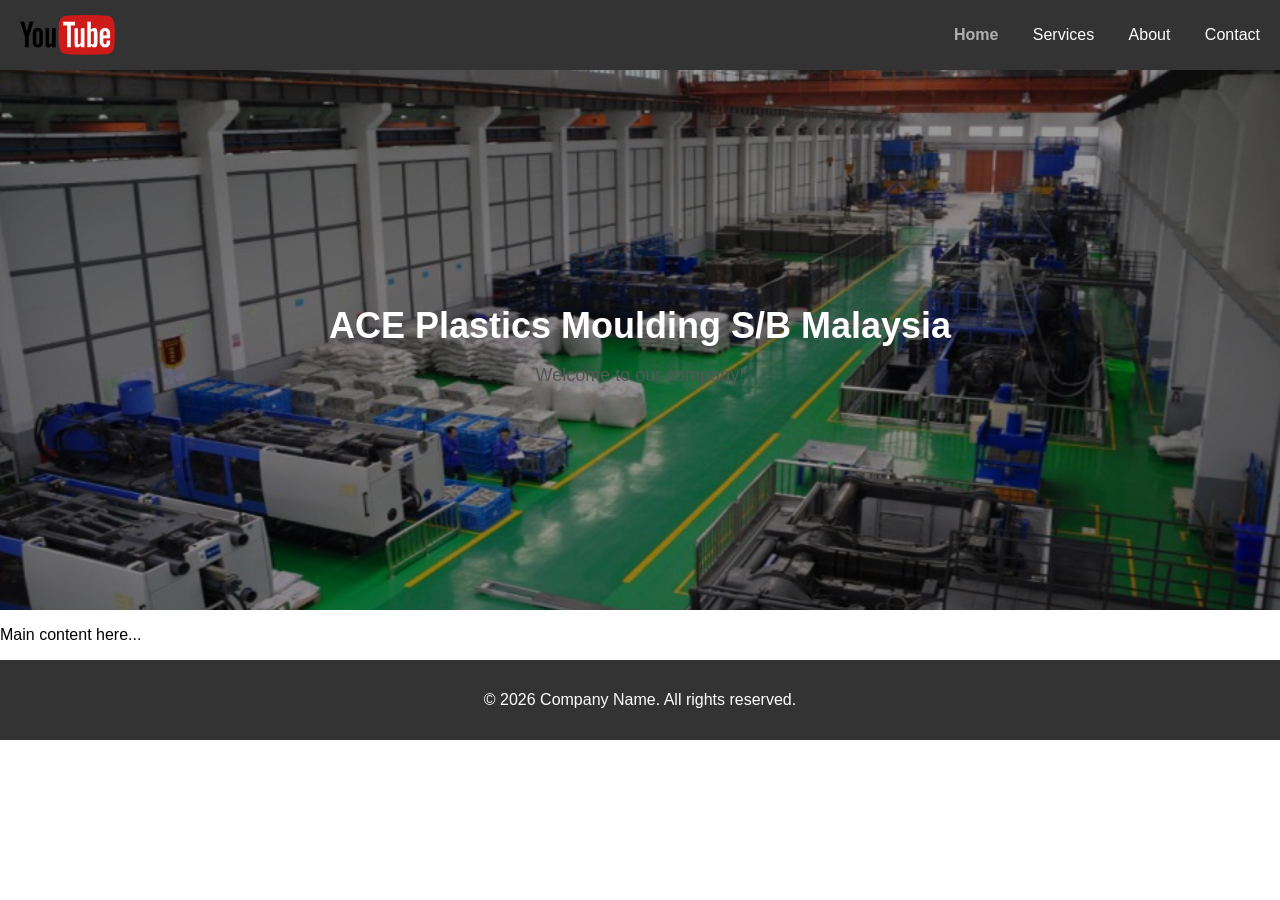
==== layout/index.html @ 133296f3 "first trial" ====
<!DOCTYPE html>
<html lang="en">
<head>
    <meta charset="UTF-8">
    <meta name="viewport" content="width=device-width, initial-scale=1.0">
    <title>Home Page</title>
    <link rel="stylesheet" href="style.css">
    
</head>
<body>

    <!-- Header -->
    <header>
        <div class="logo">
          <img src="../asset/fakelogo.png" alt="Company Logo">
          <!--<h1>ACE Plastics Moulding S/B Malaysia</h1> -->
        </div>
        <nav>
            <a href="index.html" class="active">Home </a>
            <a href="service.html">Services</a>
            <a href="about.html">About</a>
            <a href="contact.html">Contact</a>
        </nav>
    </header>

    <!-- Main Content -->
     <main>
    <section class="hero">
        <img src="../asset/pic1.jpg" class="hero-image">

        <div class="hero-content">
            <h2>ACE Plastics Moulding S/B Malaysia</h2>
            <p>Welcome to our company!</p>
        </div>
    </section>

    <section class="main-content">
        <p>Main content here...</p>
    </section>
    </main>
    <!-- Footer -->
    <footer>
        <p>© 2026 Company Name. All rights reserved.</p>
    </footer>

</body>
</html>
---- layout/style.css ----
body {
            margin: 0;
            font-family: Arial, sans-serif;
        }

        * {
            box-sizing: border-box;
          }

        header {
            background-color: #333;
            color: white;
            padding: 15px 20px;
            display: flex;
            justify-content: space-between;
            align-items: center;
            width: 100%;
        }

        .logo {
          display: flex;
          align-items: center;
        }

        .logo img {
           height: 40px;   /* adjust size */
            margin-right: 10px;
        }

        header h1 {
            margin: 0;
            font-size: 20px;
        }

        nav a {
            color: white;
            text-decoration: none;
            margin-left: 30px;
            font-size: 16px;
        }

        nav a:hover {
            text-decoration: underline;
        }

        nav a.active {
          color: rgb(176, 176, 176);
          padding-bottom: 3px;
          font-weight: bold;
        }

        .hero {
            position: relative;
            overflow: hidden;
            height: 60vh; /* or 100vh if full screen */
            display: flex;
            justify-content: center;
            align-items: center;
        }



        /* background image layer */
        .hero-image {
            position: absolute;
            top: 0;
            left: 0;
            width: 100%;
            height: 100%;

            object-fit: cover;
            z-index: 0;
        }

        .hero::before {
            content: "";
            position: absolute;
            top: 0;
            left: 0;
            width: 100%;
            height: 100%;
            background: rgba(0, 0, 0, 0.4);
            z-index: 1;
        }
        
        /* text layer */
        .hero-content {
            position: relative;
            z-index: 2;
            text-align: center;
            color: white;
        }

        .hero h2 {
            font-size: 36px;
            margin-bottom: 10px;
        }

        .hero p {
            font-size: 18px;
            color: #555;
        }

        footer {
            background-color: #333;
            color: white;
            text-align: center;
            padding: 15px;
            position:relative;
            bottom: 0;
            width: 100%;
        }

        html, body {
            height: 100%;
            margin: 0;
        }

        .page-container {
            min-height: 100vh;
            display: flex;
            flex-direction: column;
        }

        main {
            flex: 1; /* takes up remaining space */
        }

        footer {
            background-color: #333;
            color: white;
            text-align: center;
            padding: 15px;
        }
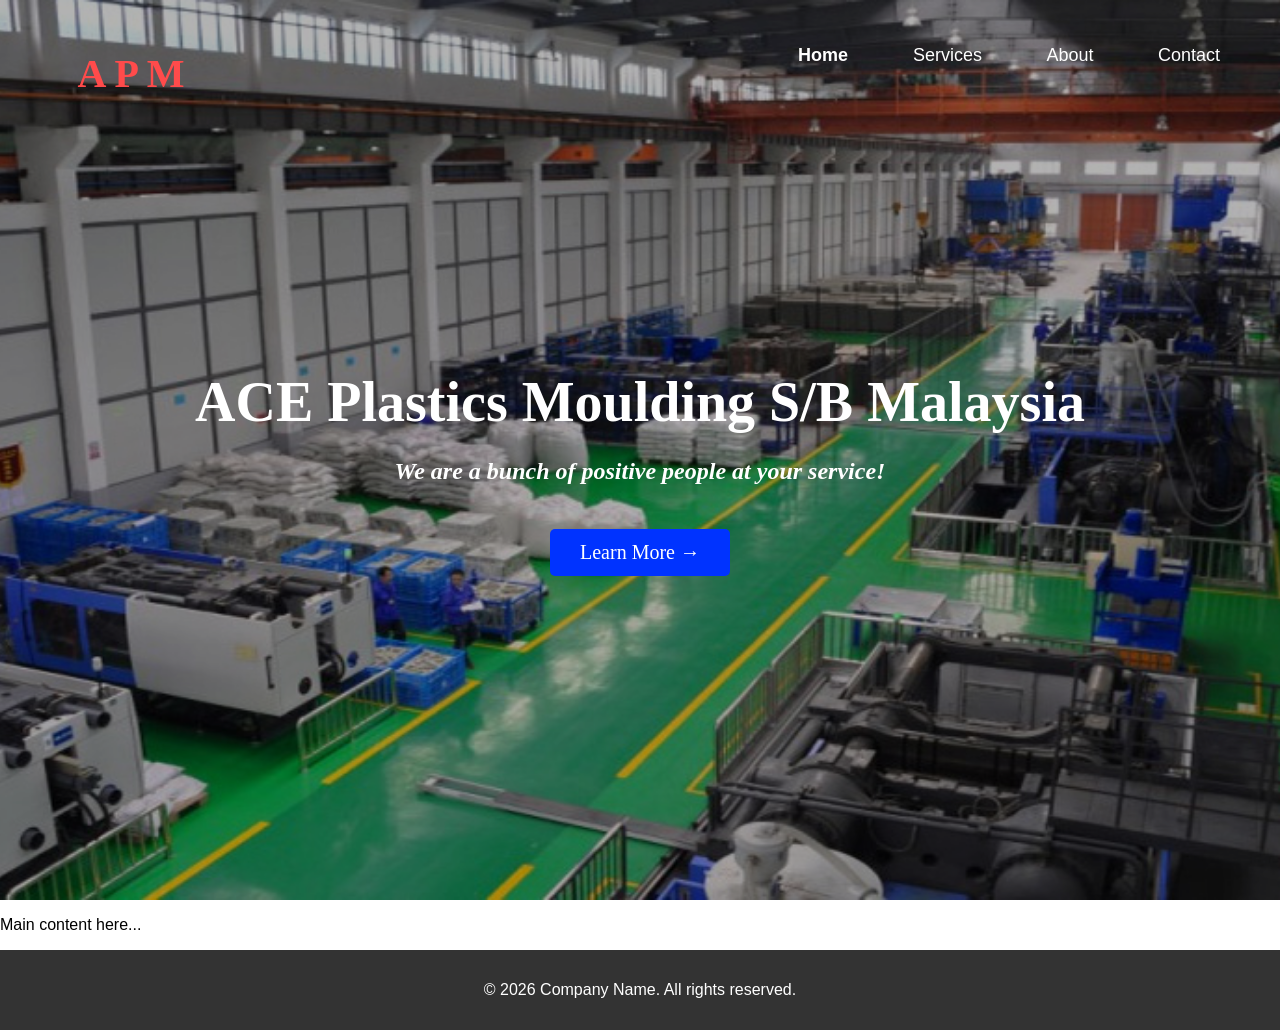
==== commit 66470166: "update" ====
--- a/layout/index.html
+++ b/layout/index.html
@@ -12,8 +12,9 @@
     <!-- Header -->
     <header>
         <div class="logo">
-          <img src="../asset/fakelogo.png" alt="Company Logo">
+          <!--<img src="../asset/fakelogo.png" alt="Company Logo">-->
           <!--<h1>ACE Plastics Moulding S/B Malaysia</h1> -->
+          <h1 class = "company-name">APM</h1>
         </div>
         <nav>
             <a href="index.html" class="active">Home </a>
@@ -30,7 +31,8 @@
 
         <div class="hero-content">
             <h2>ACE Plastics Moulding S/B Malaysia</h2>
-            <p>Welcome to our company!</p>
+            <p>We are a bunch of positive people at your service!</p>
+            <a href="about.html" class="hero-btn">Learn More →</a>
         </div>
     </section>
 
--- a/layout/style.css
+++ b/layout/style.css
@@ -8,23 +8,24 @@
           }
 
         header {
-            background-color: #333;
-            color: white;
+            background: transparent;
             padding: 15px 20px;
             display: flex;
             justify-content: space-between;
             align-items: center;
             width: 100%;
+            position: absolute;   /* or fixed */
+            top: 0;
+            left: 0;
+            width: 100%;
+            background: transparent;
+            z-index: 10;
         }
+
 
         .logo {
           display: flex;
           align-items: center;
-        }
-
-        .logo img {
-           height: 40px;   /* adjust size */
-            margin-right: 10px;
         }
 
         header h1 {
@@ -32,11 +33,22 @@
             font-size: 20px;
         }
 
+        .company-name {
+            font-family: "Times New Roman", Times, serif;
+            font-size: 40px;
+            font-weight: bolder;
+            color: rgb(255, 75, 75);
+            letter-spacing: 8px;
+            padding-left: 50%;
+            padding-top: 30%;
+        }
+
         nav a {
-            color: white;
+            color: rgb(255, 255, 255);
             text-decoration: none;
-            margin-left: 30px;
-            font-size: 16px;
+            margin-left: 20px;
+            margin-right: 40px;
+            font-size: 18px;
         }
 
         nav a:hover {
@@ -44,7 +56,7 @@
         }
 
         nav a.active {
-          color: rgb(176, 176, 176);
+          color: rgb(255, 255, 255);
           padding-bottom: 3px;
           font-weight: bold;
         }
@@ -52,7 +64,7 @@
         .hero {
             position: relative;
             overflow: hidden;
-            height: 60vh; /* or 100vh if full screen */
+            height: 100vh; /* or 100vh if full screen */
             display: flex;
             justify-content: center;
             align-items: center;
@@ -79,7 +91,7 @@
             left: 0;
             width: 100%;
             height: 100%;
-            background: rgba(0, 0, 0, 0.4);
+            background: rgba(0, 0, 0, 0.3);
             z-index: 1;
         }
         
@@ -92,13 +104,33 @@
         }
 
         .hero h2 {
-            font-size: 36px;
+            font-family: "Times New Roman", Times, serif;
+            font-size: 56px;
             margin-bottom: 10px;
         }
 
         .hero p {
-            font-size: 18px;
-            color: #555;
+            font-family: "Playfair Display",  serif;
+            font-style: italic;
+            font-weight: bold;
+            font-size: 24px;
+            color: #ffffff;
+        }
+
+        .hero-btn {
+            display: inline-block;
+            margin-top: 20px;
+            padding: 12px 30px;
+            background-color: rgb(0, 51, 255);
+            color: white;
+            text-decoration: none;
+            font-family: "Times New Roman", serif;
+            font-size: 20px;
+            border-radius: 5px;   /* slightly rounded, remove if want sharp rectangle */
+        }
+
+        .hero-btn:hover {
+            background-color: rgb(67, 105, 255);
         }
 
         footer {
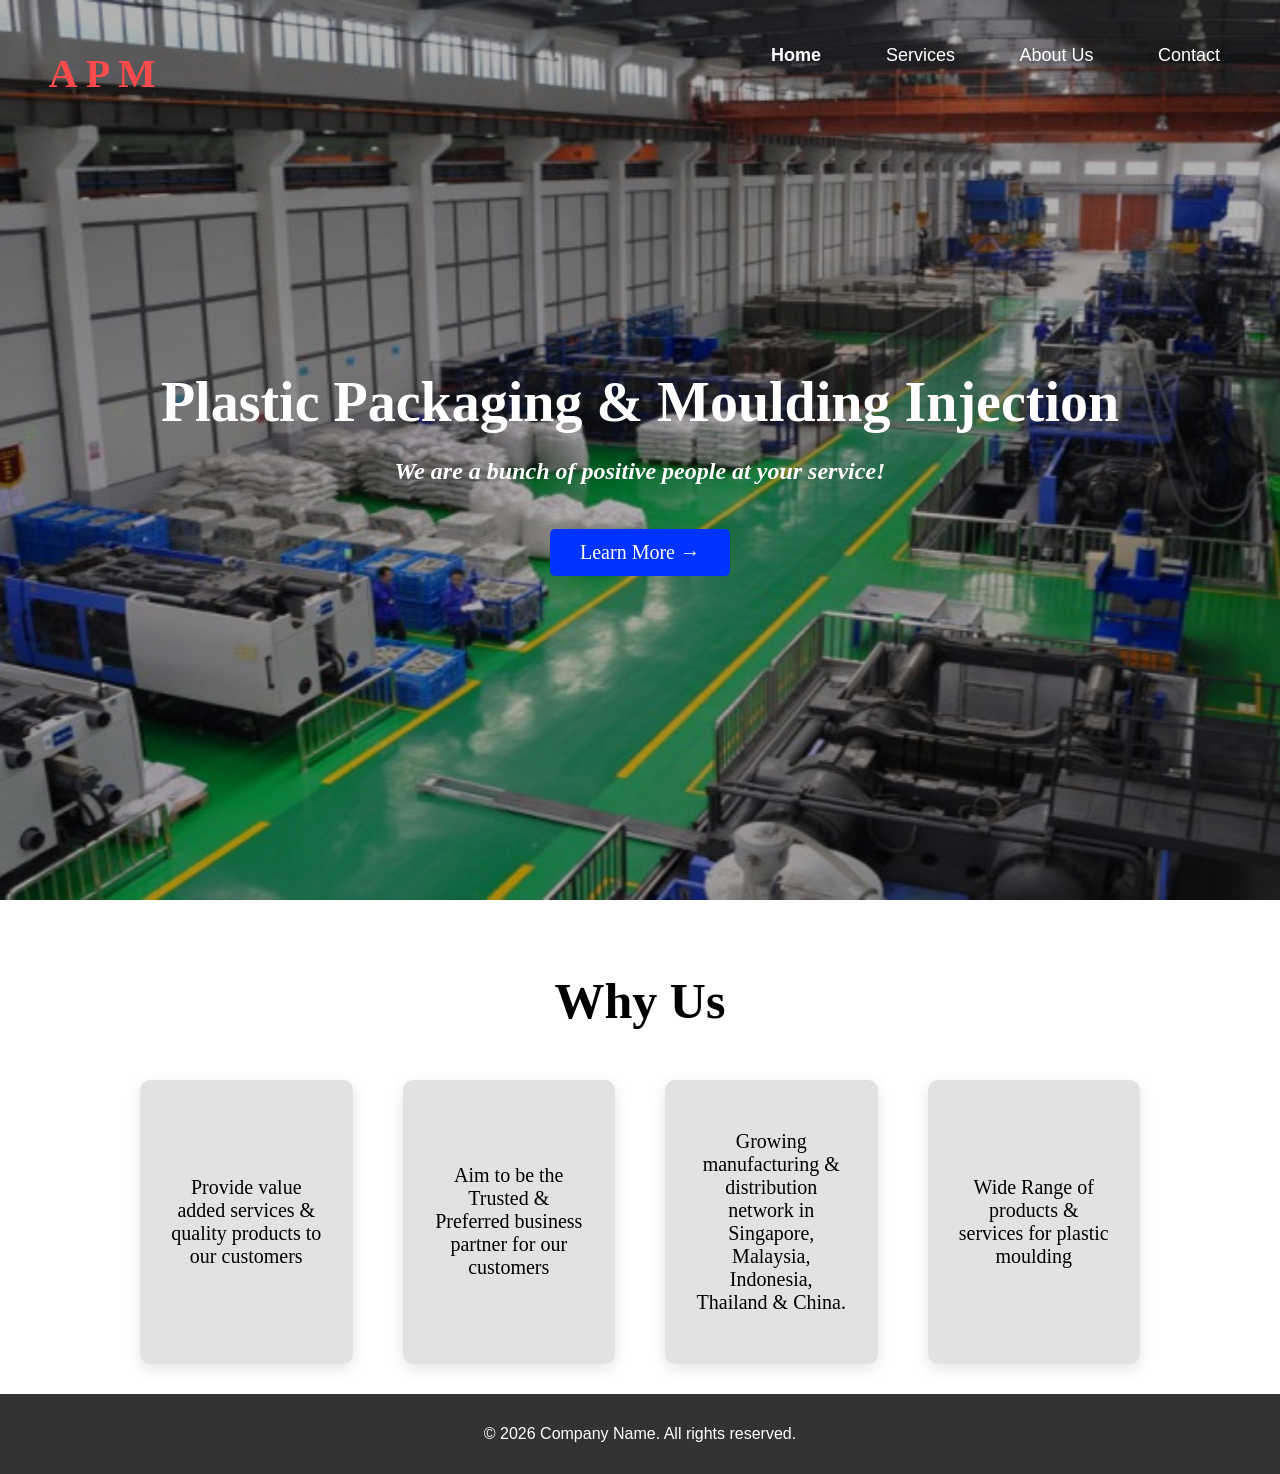
==== commit 57a69f19: "value" ====
--- a/layout/index.html
+++ b/layout/index.html
@@ -4,7 +4,8 @@
     <meta charset="UTF-8">
     <meta name="viewport" content="width=device-width, initial-scale=1.0">
     <title>Home Page</title>
-    <link rel="stylesheet" href="style.css">
+    <link rel="stylesheet" href="index.css">
+    <link rel="stylesheet" href = "navigation.css">
     
 </head>
 <body>
@@ -12,14 +13,26 @@
     <!-- Header -->
     <header>
         <div class="logo">
-          <!--<img src="../asset/fakelogo.png" alt="Company Logo">-->
-          <!--<h1>ACE Plastics Moulding S/B Malaysia</h1> -->
-          <h1 class = "company-name">APM</h1>
+          <div class = "company-name">APM</div>
         </div>
+
         <nav>
             <a href="index.html" class="active">Home </a>
-            <a href="service.html">Services</a>
-            <a href="about.html">About</a>
+            <div class="dropdown">
+                <a href="#">Services</a>
+                <div class="dropdown-content">
+                    <a href="#">Product & Sample</a>
+                    <a href="#">Moulding Machines</a>
+                    <a href="#">Other Equipment</a>
+                </div>
+            </div>
+            <div class="dropdown">
+                <a href="#">About Us</a>
+                <div class="dropdown-content">
+                    <a href="#">Qualifications</a>
+                    <a href="#">Partners</a>
+                </div>
+            </div>
             <a href="contact.html">Contact</a>
         </nav>
     </header>
@@ -30,14 +43,29 @@
         <img src="../asset/pic1.jpg" class="hero-image">
 
         <div class="hero-content">
-            <h2>ACE Plastics Moulding S/B Malaysia</h2>
-            <p>We are a bunch of positive people at your service!</p>
-            <a href="about.html" class="hero-btn">Learn More →</a>
+            <h2 class = "float-up">Plastic Packaging & Moulding Injection </h2>
+            <p class = "float-up">We are a bunch of positive people at your service!</p>
+            <a href="about.html" class="hero-btn" class = "float-up">Learn More →</a>
         </div>
     </section>
 
-    <section class="main-content">
-        <p>Main content here...</p>
+    <section class="value">
+        <h2 class ="value-title" class = "float-up">Why Us</h2>
+        <div class="value-cards">
+            <div class="value-card">
+                <p class = "float-up">Provide value added services & quality products to our customers</p>
+            </div>
+            <div class="value-card">
+                <p class = "float-up">Aim to be the Trusted & Preferred business partner for our customers</p>
+            </div>
+            <div class="value-card">
+                <p class = "float-up">Growing manufacturing & distribution network in Singapore, Malaysia, Indonesia, Thailand & China.</p>
+            </div>
+            <div class="value-card">
+                <p class = "float-up">Wide Range of products & services for plastic moulding</p>
+            </div>
+        </div>
+
     </section>
     </main>
     <!-- Footer -->
@@ -45,5 +73,19 @@
         <p>© 2026 Company Name. All rights reserved.</p>
     </footer>
 
+    <script>
+  function onScrollFloatUp() {
+    document.querySelectorAll('.float-up').forEach(function(el) {
+      const rect = el.getBoundingClientRect();
+      if (rect.top < window.innerHeight - 50) {
+        el.classList.add('active');
+      }
+    });
+  }
+  window.addEventListener('scroll', onScrollFloatUp);
+  window.addEventListener('DOMContentLoaded', onScrollFloatUp);
+</script>
+
 </body>
-</html>+</html>
+
--- a/layout/index.css
+++ b/layout/index.css
@@ -0,0 +1,156 @@
+        body {
+            margin: 0;
+            font-family: Arial, sans-serif;
+        }
+
+        * {
+            box-sizing: border-box;
+          }
+
+        
+
+        .hero {
+            position: relative;
+            overflow: hidden;
+            height: 100vh; /* or 100vh if full screen */
+            display: flex;
+            justify-content: center;
+            align-items: center;
+        }
+        
+
+
+
+        /* background image layer */
+        .hero-image {
+            position: absolute;
+            top: 0;
+            left: 0;
+            width: 100%;
+            height: 100%;
+
+            object-fit: cover;
+            z-index: 0;
+        }
+
+        .hero::before {
+            content: "";
+            position: absolute;
+            top: 0;
+            left: 0;
+            width: 100%;
+            height: 100%;
+            background: rgba(0, 0, 0, 0.3);
+            z-index: 1;
+        }
+        
+        /* text layer */
+        .hero-content {
+            position: relative;
+            z-index: 2;
+            text-align: center;
+            color: white;
+        }
+
+        .hero h2 {
+            font-family: "Times New Roman", Times, serif;
+            font-size: 56px;
+            margin-bottom: 10px;
+        }
+
+        .hero p {
+            font-family: "Playfair Display",  serif;
+            font-style: italic;
+            font-weight: bold;
+            font-size: 24px;
+            color: #ffffff;
+        }
+
+        .hero-btn {
+            display: inline-block;
+            margin-top: 20px;
+            padding: 12px 30px;
+            background-color: rgb(0, 51, 255);
+            color: white;
+            text-decoration: none;
+            font-family: "Times New Roman", serif;
+            font-size: 20px;
+            transition: all 0.3s ease;
+            border-radius: 5px;   /* slightly rounded, remove if want sharp rectangle */
+        }
+
+        .hero-btn:hover {
+            background-color: rgb(67, 105, 255);
+            transform: translateY(-5px);   /* move up */
+            box-shadow: 0 8px 20px rgba(0,0,0,0.2); /* shadow for depth */
+        }
+
+        html, body {
+            height: 100%;
+            margin: 0;
+        }
+
+        .page-container {
+            min-height: 100vh;
+            display: flex;
+            flex-direction: column;
+        }
+
+        main {
+            flex: 1; /* takes up remaining space */
+        }
+
+        .value {
+            padding: 30px 20px;
+            text-align: center;
+            background-color: rgb(255, 255, 255);
+        }
+
+        .value-title {
+            font-family: "Times New Roman", Times, serif;
+            font-size: 50px;
+            margin-bottom: 50px;
+        }
+
+        /* GRID layout */
+        .value-cards {
+            display: grid;
+            grid-template-columns: repeat(4, 1fr); /* 4 columns */
+            gap: 50px;
+            max-width: 1000px;
+            margin: 0 auto;
+            
+        }
+
+        .value-card:hover {
+            transform: translateY(-5px);
+            box-shadow: 0 8px 20px rgba(0,0,0,0.2); /* shadow for depth */
+        }
+
+        /* individual cards */
+        .value-card {
+            background-color: #e2e2e2;
+            padding: 30px;
+            border-radius: 10px;
+            box-shadow: 0 5px 15px rgba(0,0,0,0.1);
+            font-family: "Times New Roman", serif;
+            transition: 0.3s;
+            font-size: 20px;
+            display: flex;
+            justify-content: center; /* horizontal center */
+            align-items: center;     /* vertical center */
+            text-align: center;
+        }
+
+        /* ==== Animations ==== */
+        .float-up {
+            opacity: 0;
+            transform: translateY(40px);
+            transition: opacity 0.6s ease, transform 0.6s ease;
+        }
+        
+        .float-up.active {
+            opacity: 1;
+            transform: translateY(0);
+        }
+
--- a/layout/navigation.css
+++ b/layout/navigation.css
@@ -0,0 +1,139 @@
+body {
+            margin: 0;
+            font-family: Arial, sans-serif;
+        }
+
+        * {
+            box-sizing: border-box;
+          }
+
+        header {
+            background: transparent;
+            padding: 15px 20px;
+            display: flex;
+            justify-content: space-between;
+            align-items: center;
+            width: 100%;
+            position: absolute;   /* or fixed */
+            top: 0;
+            left: 0;
+            width: 100%;
+            background: transparent;
+            z-index: 10;
+        }
+
+        .logo {
+          display: flex;
+          align-items: center;
+          flex-direction: column;
+        }
+
+        header h1 {
+            margin: 0;
+            font-size: 20px;
+        }
+
+        .company-name {
+            font-family: "Times New Roman", Times, serif;
+            font-size: 40px;
+            font-weight: bolder;
+            color: rgb(255, 75, 75);
+            letter-spacing: 8px;
+            padding-left: 50%;
+            padding-top: 30%;
+        }
+
+        .company-name-full {
+            font-family: "Times New Roman", Times, serif;
+            font-size: 12px;
+            color: rgb(255, 75, 75);
+            letter-spacing: 2px;
+            padding-top: 0px;
+            text-align: center;
+        }
+
+        nav a {
+            color: rgb(255, 255, 255);
+            text-decoration: none;
+            margin-left: 20px;
+            margin-right: 40px;
+            font-size: 18px;
+        }
+
+        nav a:hover {
+            text-decoration: underline;
+        }
+
+        nav a.active {
+          color: rgb(255, 255, 255);
+          padding-bottom: 3px;
+          font-weight: bold;
+        }
+
+        .dropdown {
+            position: relative;
+            display: inline-block;
+        }
+
+        /* hidden menu */
+        .dropdown-content {
+            display: none;
+            position: absolute;
+            background-color: rgba(255, 255, 255, 0.154);
+            min-width: 180px;
+            top: 100%;
+            left: 0;
+            box-shadow: 0 5px 15px rgba(0, 0, 0, 0);
+            z-index: 100;
+            border-radius: 5px;
+        }
+
+        /* links inside dropdown */
+        .dropdown-content a {
+            display: block;
+            padding: 10px;
+            color: rgb(255, 255, 255);
+            text-decoration: none;
+        }
+
+        /* hover effect */
+        .dropdown-content a:hover {
+            text-decoration: underline;
+        }
+
+        /* show dropdown on hover */
+        .dropdown:hover .dropdown-content {
+            display: block;
+        }
+
+        footer {
+            background-color: #333;
+            color: white;
+            text-align: center;
+            padding: 15px;
+            position:relative;
+            bottom: 0;
+            width: 100%;
+        }
+
+        html, body {
+            height: 100%;
+            margin: 0;
+        }
+
+        .page-container {
+            min-height: 100vh;
+            display: flex;
+            flex-direction: column;
+        }
+
+        main {
+            flex: 1; /* takes up remaining space */
+        }
+
+        footer {
+            background-color: #333;
+            color: white;
+            text-align: center;
+            padding: 15px;
+        }
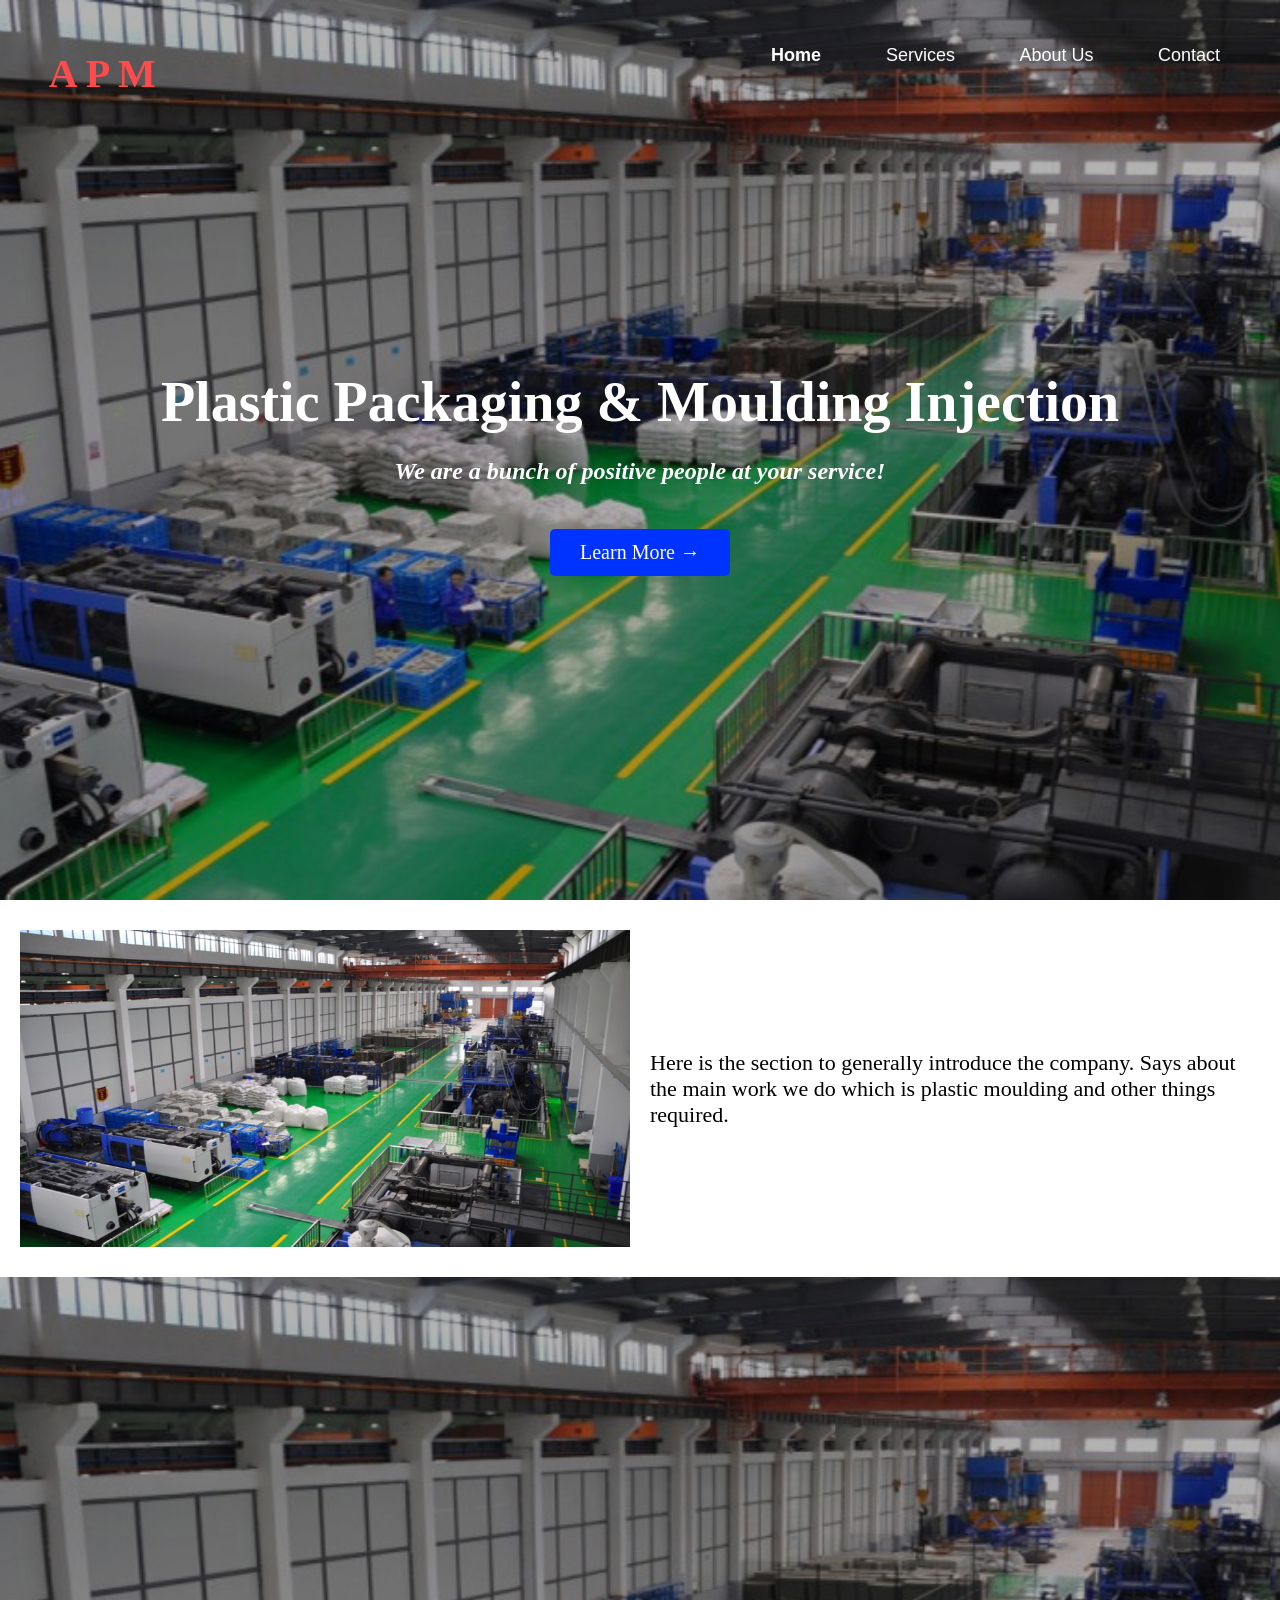
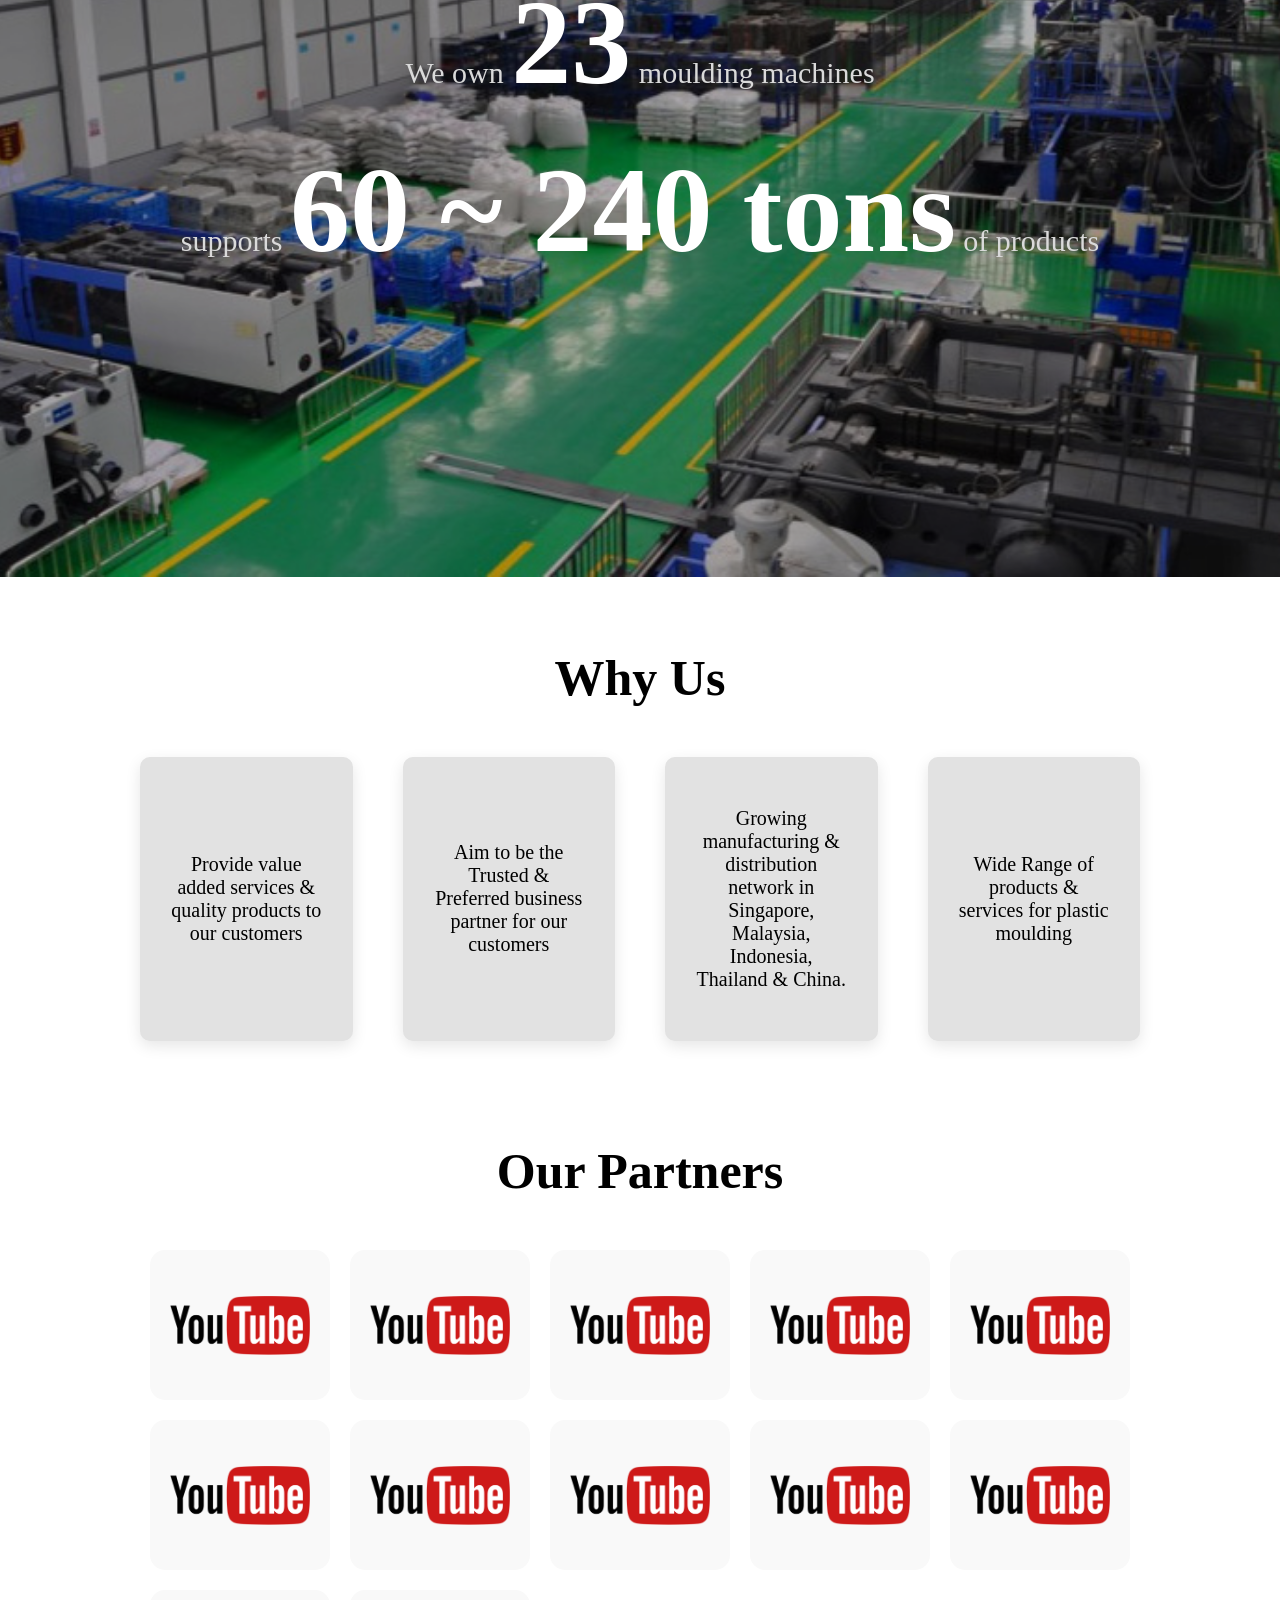
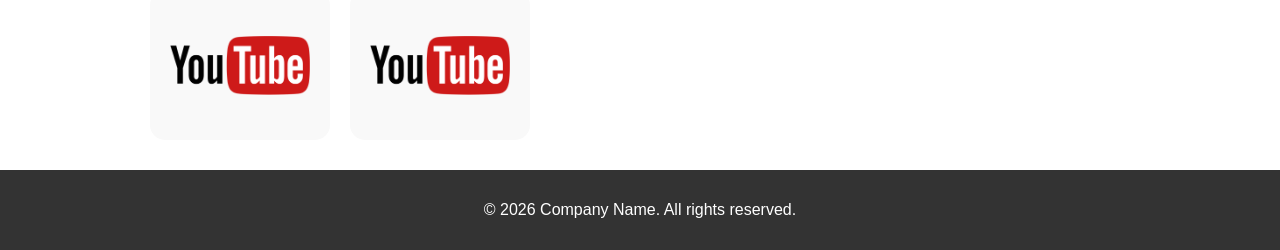
==== commit 45d7718d: "update homepage" ====
--- a/layout/index.html
+++ b/layout/index.html
@@ -49,6 +49,27 @@
         </div>
     </section>
 
+    <section class ="general">
+        <div class ="general-left">
+            <img src="../asset/pic1.jpg" class="general-image">
+        </div>
+        <div class ="general-right">
+            <p class = "float-up">Here is the section to generally introduce the company. Says about the main work we do which is plastic moulding and other things required.</p>
+        </div>
+    </section>
+
+    <section class = "static">
+         <img src="../asset/pic1.jpg" class="static-image">
+         <div class="static-content">
+            <p class = "float-up">
+                We own <span class="big-number"> 23</span> moulding machines
+            </p>
+            <p class = "float-up">
+                supports <span class="big-number"> 60 ~ 240 tons</span> of products
+            </p>
+        </div>
+    </section>
+
     <section class="value">
         <h2 class ="value-title" class = "float-up">Why Us</h2>
         <div class="value-cards">
@@ -65,9 +86,51 @@
                 <p class = "float-up">Wide Range of products & services for plastic moulding</p>
             </div>
         </div>
+    </section>
 
+    <section class="partner">
+        <h2 class ="partner-title" class = "float-up">Our Partners</h2>
+        <div class="partner-cards">
+            <div class="partner-card">
+                <img src="../asset/fakelogo.png" class="partner-logo">
+            </div>
+            <div class="partner-card">
+                <img src="../asset/fakelogo.png" class="partner-logo">
+            </div>
+            <div class="partner-card">
+                <img src="../asset/fakelogo.png" class="partner-logo">
+            </div>
+            <div class="partner-card">
+                <img src="../asset/fakelogo.png" class="partner-logo">
+            </div>
+            <div class="partner-card">
+                <img src="../asset/fakelogo.png" class="partner-logo">
+            </div>
+            <div class="partner-card">
+                <img src="../asset/fakelogo.png" class="partner-logo">
+            </div>
+            <div class="partner-card">
+                <img src="../asset/fakelogo.png" class="partner-logo">
+            </div>
+            <div class="partner-card">
+                <img src="../asset/fakelogo.png" class="partner-logo">
+            </div>
+            <div class="partner-card">
+                <img src="../asset/fakelogo.png" class="partner-logo">
+            </div>
+            <div class="partner-card">
+                <img src="../asset/fakelogo.png" class="partner-logo">
+            </div>
+            <div class="partner-card">
+                <img src="../asset/fakelogo.png" class="partner-logo">
+            </div>
+            <div class="partner-card">
+                <img src="../asset/fakelogo.png" class="partner-logo">
+            </div>
+        </div>
     </section>
     </main>
+
     <!-- Footer -->
     <footer>
         <p>© 2026 Company Name. All rights reserved.</p>
--- a/layout/index.css
+++ b/layout/index.css
@@ -98,6 +98,82 @@
 
         main {
             flex: 1; /* takes up remaining space */
+        }
+
+        .general {
+            display: flex;
+            align-items: center;      /* vertically align items */
+            justify-content: space-between;
+            padding: 30px 20px;
+            gap: 20px;                /* spacing between image and text */
+        }
+
+        .general-left {
+            flex: 1;
+        }   
+
+        .general-right {
+            flex: 1;
+            font-family: "Times New Roman", serif;
+            font-size: 22px;
+        }
+
+        .general-image {
+            width: 100%;
+            height: auto;
+            display: block;
+        }
+
+        .static {
+            position: relative;
+            overflow: hidden;
+            height: 100vh; /* or 100vh if full screen */
+            display: flex;
+            justify-content: center;
+            align-items: center;
+        }
+        
+
+
+
+        /* background image layer */
+        .static-image {
+            position: absolute;
+            top: 0;
+            left: 0;
+            width: 100%;
+            height: 100%;
+
+            object-fit: cover;
+            z-index: 0;
+        }
+
+        .static::before {
+            content: "";
+            position: absolute;
+            top: 0;
+            left: 0;
+            width: 100%;
+            height: 100%;
+            background: rgba(0, 0, 0, 0.3);
+            z-index: 1;
+        }
+        
+        /* text layer */
+        .static-content {
+            position: relative;
+            z-index: 2;
+            text-align: center;
+            color: rgb(218, 218, 218);
+            font-size: 30px;
+            font-family: "Times New Roman", serif;
+        }
+
+        .big-number {
+            font-size: 120px;      /* adjust size as needed */
+            font-weight: bold;   /* optional */
+            font-family: "Times New Roman", serif;
+            color: #ffffff;
         }
 
         .value {
@@ -142,13 +218,61 @@
             text-align: center;
         }
 
+        .partner {
+            padding: 30px 20px;
+            text-align: center;
+            background-color: rgb(255, 255, 255);
+        }
+
+        .partner-title {
+            font-family: "Times New Roman", Times, serif;
+            font-size: 50px;
+            margin-bottom: 50px;
+        }
+
+        /* GRID layout */
+        .partner-cards {
+            display: grid;
+            grid-template-columns: repeat(5, 1fr); /* 5 columns */
+            gap: 20px;
+            max-width: 800px;
+            margin: 0 auto;
+            justify-content: center;
+            align-items: center;
+            text-align: center;
+        }
+
+        .partner-card:hover {
+            transform: translateY(-5px);
+            box-shadow: 0 8px 20px rgba(0,0,0,0.2); /* shadow for depth */
+        }
+
+        /* individual cards */
+        .partner-card {
+            width: 180px;
+            height: 150px;
+            background: #f9f9f9;
+            border-radius: 15px;
+            display: flex;
+            justify-content: center;
+            align-items: center;
+            text-align: center;
+
+            padding: 20px; /* still works, but visually clipped */
+        }
+
+        .partner-card img {
+            max-width: 100%;
+            max-height: 100%;
+        }
+
         /* ==== Animations ==== */
         .float-up {
             opacity: 0;
             transform: translateY(40px);
             transition: opacity 0.6s ease, transform 0.6s ease;
         }
-        
+
         .float-up.active {
             opacity: 1;
             transform: translateY(0);
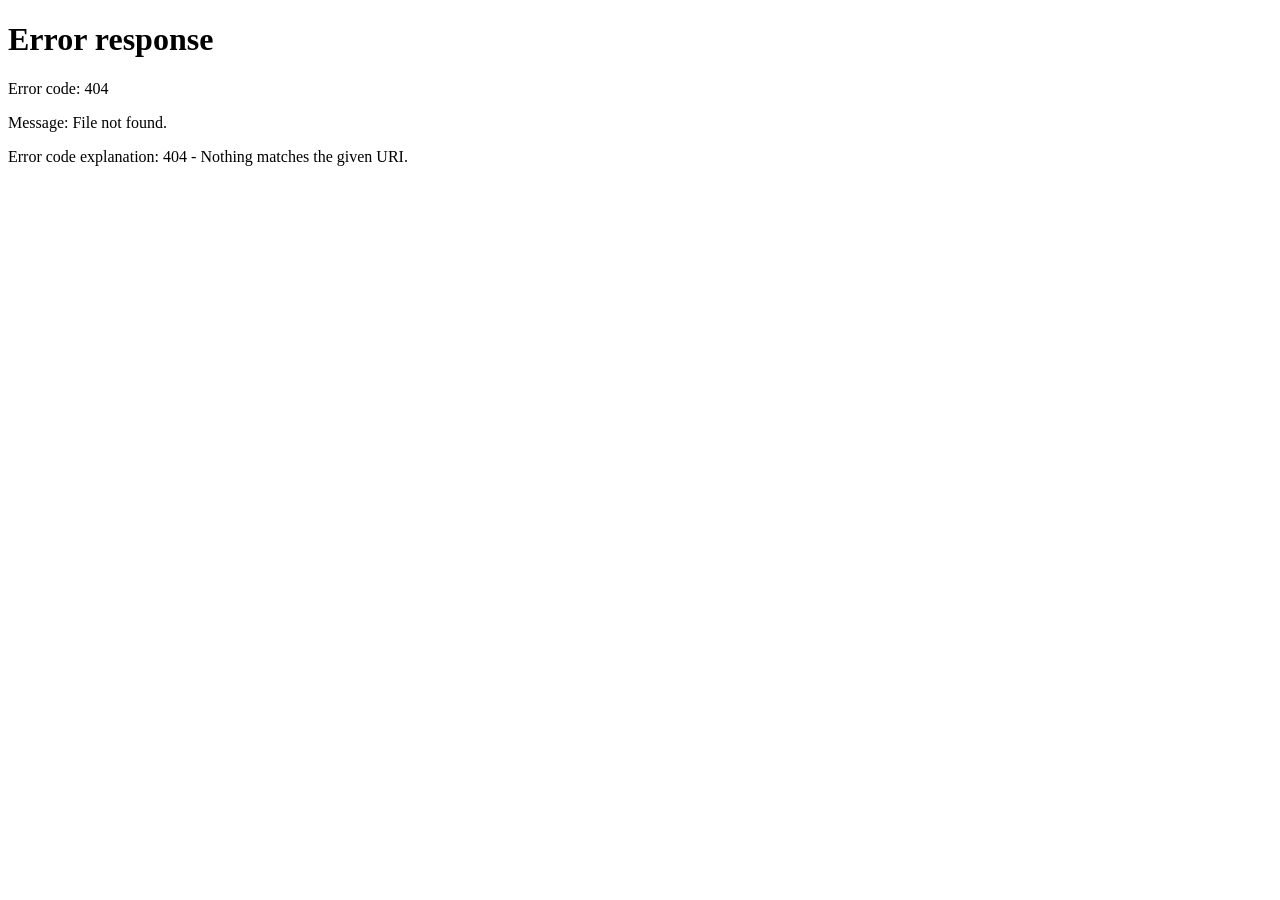
==== commit f42e8bea: "update" ====
--- a/layout/index.html
+++ b/layout/index.html
@@ -3,6 +3,7 @@
 <head>
     <meta charset="UTF-8">
     <meta name="viewport" content="width=device-width, initial-scale=1.0">
+    <meta http-equiv="refresh" content="0; url=layout/homepage.html">
     <title>Home Page</title>
     <link rel="stylesheet" href="index.css">
     <link rel="stylesheet" href = "navigation.css">
